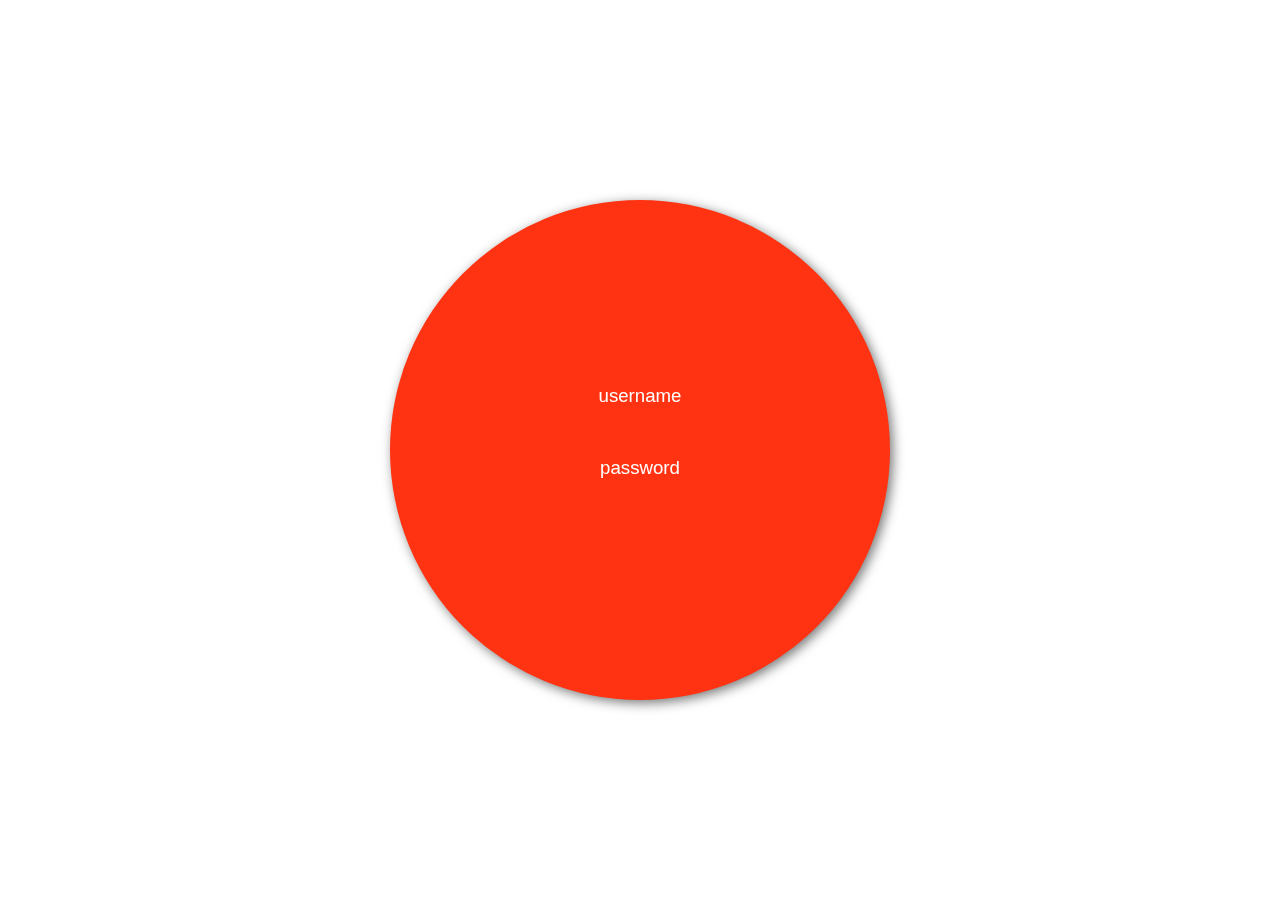
==== index.html @ 642049de "Added login page" ====
<!DOCTYPE html>
<html>
<head>
	<title>JAPAN 101/102 - Login</title>
	<link rel="stylesheet" type="text/css" href="css/main.css">
	<link rel="stylesheet" type="text/css" href="css/index.css">
</head>
<body>

	<form class='login-area' action='menu.html'>
		<input id='username' placeholder='username'/>
		<input type='password' id='password' placeholder='password'/>
		<button type='submit' id='login' class='button' style='display:none'>Log In</button>
	</form>

<script type="text/javascript" src='js/index.js'></script>
</body>
</html>
---- css/main.css ----
*
{
	box-sizing:border-box;
}

body
{
	font-family:'Helvetica Neue',Helvetica,Arial,sans-serif;
	margin:0;
	position:fixed;
	width:100%;
	height:100%;
	font-size:10pt;
}

.button
{
	display:inline-block;
	padding:4px 10px;
	min-width:100px;
	text-align:center;
	border:1px solid #555;
	border-radius:4px;
	font-size:11pt;
	cursor:pointer;
	-webkit-user-select:none;
	-moz-user-select:none;
	-ms-user-select:none;
	text-decoration:none;
	color:inherit;
	background:#fff;
}

.button.disabled
{
	background:#eee;
	color:#888;
	cursor:default;
}

.button-small
{
	min-width:0;
}

.button:hover
{
	background:#eee;
}

.button:not(.disabled):active, .button.toggle-on
{
	background:#ddd;
	box-shadow:2px 2px 3px #bbb inset;
	outline:none;
}

.button:focus
{
	outline:none;
}

input:focus
{
	outline:none;
	box-shadow:0 0 5px #69f;
}
---- css/index.css ----
.login-area
{
	position:relative;
	top:50%;
	left:50%;
	margin-left:-250px;
	margin-top:-250px;
	width:500px;
	height:500px;
	border-radius:250px;
	padding:150px 80px;
	background:#f31;
	color:white;
	box-shadow:3px 3px 12px #777;
}

.login-area input
{
	font-size:14pt;
	padding:4px 10px;
	width:100%;
	margin-top:30px;
	margin-bottom:10px;
	border-radius:6px;
	border:1px solid #f31;
	box-shadow:none;
	cursor:pointer;
	background:none;
	color:white;
	text-align:center;
}

.login-area input:hover
{
	border-color:white;
}

.login-area input:focus
{
	border-color:white;
	background:white;
	color:#555;
}

.login-area input::-webkit-input-placeholder { color:white; font-weight:normal; }
.login-area input:-moz-placeholder { color:white; }
.login-area input::-moz-placeholder { color:white; }
.login-area input:-ms-input-placeholder { color:white; }

.login-area input:focus::-webkit-input-placeholder { color:transparent; }
.login-area input:focus:-moz-placeholder { color:transparent; }
.login-area input:focus::-moz-placeholder { color:transparent; }
.login-area input:focus:-ms-input-placeholder { color:transparent; }

.login-area .button
{
	margin:15px auto;
	color:black;
	border:none;
}
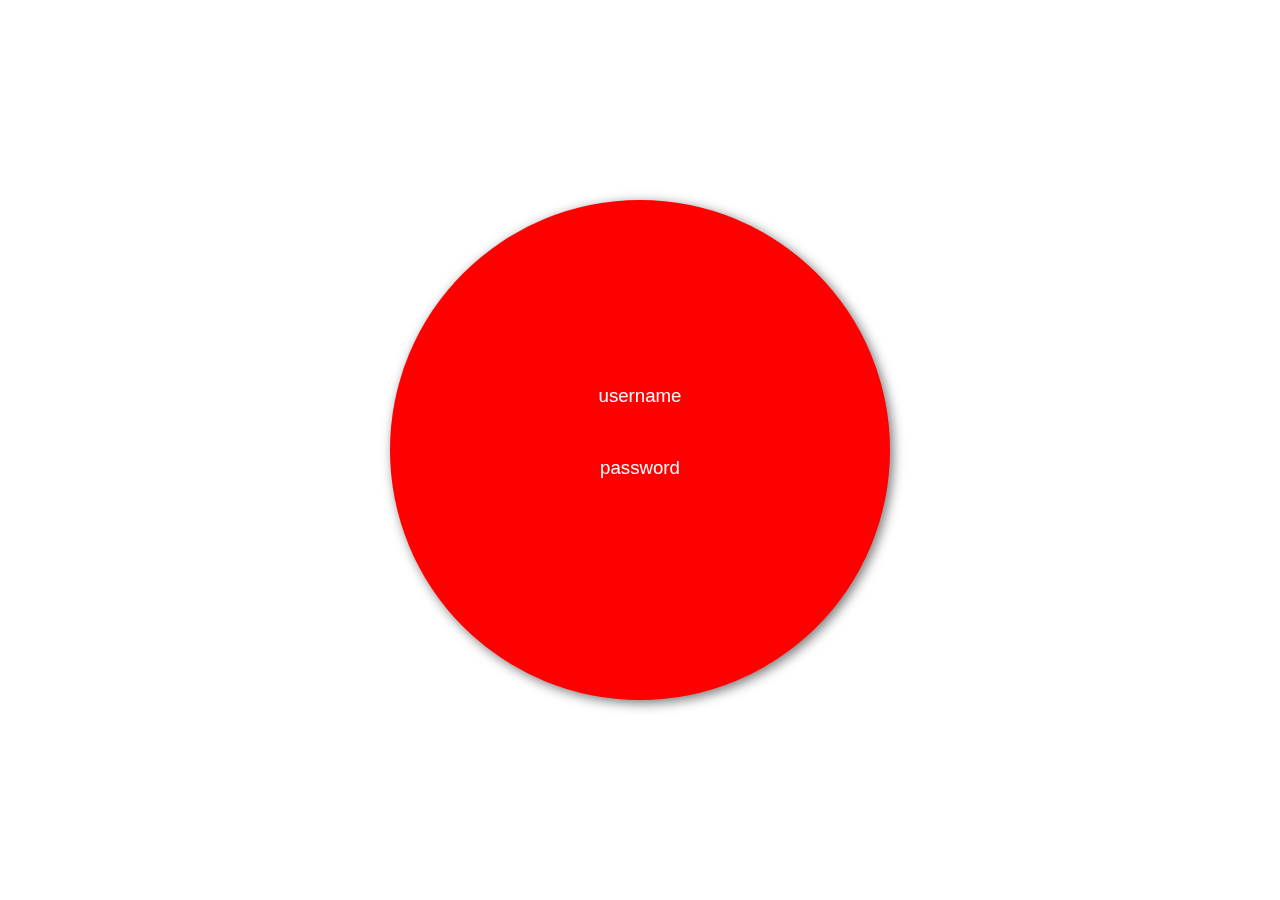
==== commit 49a34af6: "Broke out javascript and css, removed "menu" page, got drawing working!" ====
--- a/index.html
+++ b/index.html
@@ -4,6 +4,7 @@
 	<title>JAPAN 101/102 - Login</title>
 	<link rel="stylesheet" type="text/css" href="css/main.css">
 	<link rel="stylesheet" type="text/css" href="css/index.css">
+	<script type="text/javascript" src='js/index.js'></script>
 </head>
 <body>
 
@@ -13,6 +14,5 @@
 		<button type='submit' id='login' class='button' style='display:none'>Log In</button>
 	</form>
 
-<script type="text/javascript" src='js/index.js'></script>
 </body>
 </html>--- a/css/main.css
+++ b/css/main.css
@@ -65,3 +65,125 @@
 	outline:none;
 	box-shadow:0 0 5px #69f;
 }
+
+.dropdown
+{
+	-webkit-user-select:none;
+	-moz-user-select:none;
+	-ms-user-select:none;
+	display:block;
+	width:100%;
+	font-size:11pt;
+	border-bottom:1px solid #555;
+}
+
+.dropdown .dropdown-arrow
+{
+	float:right;
+	margin:5px 8px;
+}
+
+.dropdown.open .dropdown-arrow
+{
+	display:none;
+}
+
+.dropdown .dropdown-item
+{
+	display:block;
+	padding:5px 10px;
+}
+
+.dropdown .dropdown-item:not(.unselectable):hover
+{
+	background:#eee;
+}
+
+.dropdown .dropdown-item:not(.unselectable):active
+{
+	background:#ddd;
+	box-shadow:2px 2px 3px #bbb inset;
+}
+
+.dropdown.closed .dropdown-item
+{
+	display:none;
+}
+
+.dropdown.closed .dropdown-item.selected
+{
+	display:block;
+}
+
+.header
+{
+	position:absolute;
+	top:0;
+	left:0;
+	right:0;
+	height:50px;
+	border-bottom:1px solid #555;
+	background:#fff;
+	z-index:200;
+}
+
+.header-item
+{
+	display:block;
+	height:100%;
+	vertical-align:middle;
+	text-align:center;
+	min-width:100px;
+	border-radius:0;
+	border:none;
+	padding:12px 15px;
+	text-decoration:none;
+	color:#333;
+	font-size:15pt;
+}
+
+.header-item > *
+{
+	margin:-2px 0;
+	vertical-align:middle;
+}
+
+.header-item-left
+{
+	float:left;
+	border-right:1px solid #555;
+}
+
+.header-item-right
+{
+	float:right;
+	border-left:1px solid #555;
+}
+
+#search
+{
+	font-size:11pt;
+	padding:4px 8px;
+	border-radius:4px;
+	border:1px solid #bbb;
+	vertical-align:middle;
+	width:300px;
+}
+
+.scrollable
+{
+	position:relative;
+	width:100%;
+	height:100%;
+	overflow-y:scroll;
+}
+
+#content
+{
+	position:absolute;
+	width:100%;
+	height:100%;
+	padding-top:50px;
+	overflow-y:scroll;
+	z-index:0;
+}
--- a/css/index.css
+++ b/css/index.css
@@ -10,7 +10,7 @@
 	height:500px;
 	border-radius:250px;
 	padding:150px 80px;
-	background:#f31;
+	background:red;
 	color:white;
 	box-shadow:3px 3px 12px #777;
 }
@@ -23,7 +23,7 @@
 	margin-top:30px;
 	margin-bottom:10px;
 	border-radius:6px;
-	border:1px solid #f31;
+	border:1px solid red;
 	box-shadow:none;
 	cursor:pointer;
 	background:none;
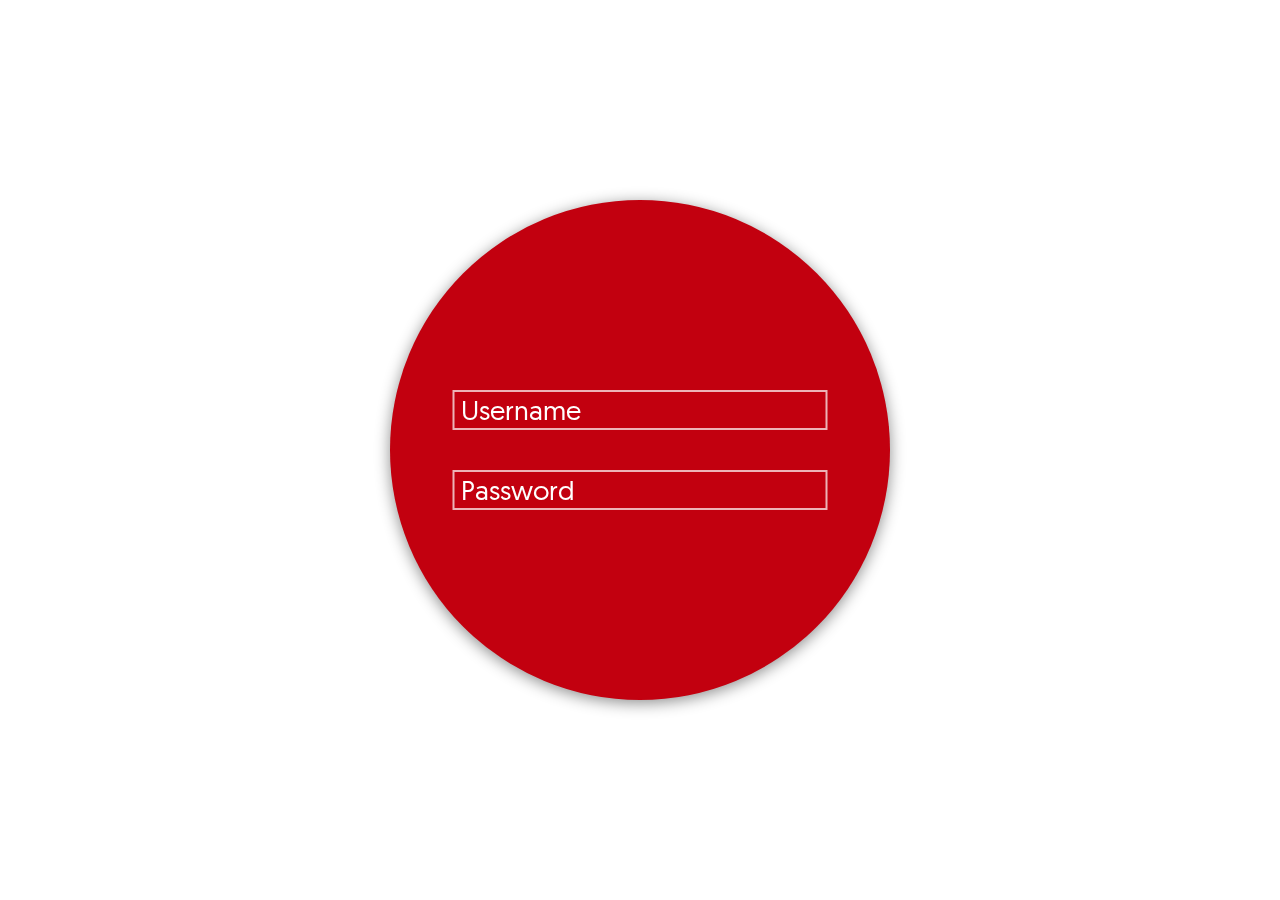
==== commit 3ae01bb1: "Update index for html, css, and JavaScript" ====
--- a/index.html
+++ b/index.html
@@ -9,9 +9,11 @@
 <body>
 
 	<form class='login-area' action='menu.html'>
-		<input id='username' placeholder='username'/>
-		<input type='password' id='password' placeholder='password'/>
-		<button type='submit' id='login' class='button' style='display:none'>Log In</button>
+		<div class="input_cont">
+			<input id='username' placeholder='Username'/>
+			<input type='password' id='password' placeholder='Password'/>
+			<button type='submit' id='login' class='login-button' style="visibility:hidden;">Log In</button>
+		</div>
 	</form>
 
 </body>
--- a/css/main.css
+++ b/css/main.css
@@ -1,11 +1,16 @@
+@font-face {
+	font-family:'Geomanist';
+	src:url('fonts/geomanist-regular-webfont.ttf');
+}
+
 *
 {
 	box-sizing:border-box;
+	font-family:'Geomanist';
 }
 
 body
 {
-	font-family:'Helvetica Neue',Helvetica,Arial,sans-serif;
 	margin:0;
 	position:fixed;
 	width:100%;
@@ -121,9 +126,9 @@
 	top:0;
 	left:0;
 	right:0;
-	height:50px;
+	height:30px;
 	border-bottom:1px solid #555;
-	background:#fff;
+	background:#555;
 	z-index:200;
 }
 
@@ -135,11 +140,11 @@
 	text-align:center;
 	min-width:100px;
 	border-radius:0;
-	border:none;
-	padding:12px 15px;
+	padding:2px 15px;
 	text-decoration:none;
-	color:#333;
+	color:white;
 	font-size:15pt;
+	background:#555;
 }
 
 .header-item > *
@@ -151,23 +156,54 @@
 .header-item-left
 {
 	float:left;
-	border-right:1px solid #555;
 }
 
 .header-item-right
 {
 	float:right;
-	border-left:1px solid #555;
+}
+
+#logout
+{
+	background:#555;
+	color:white;
+	box-shadow:none;
+}
+
+#logout:hover
+{
+	border:1px solid white;
+}
+
+#logout:active
+{
+	color:#c01;
+}
+
+#search-div
+{
+	height:400px;
+	margin-bottom:-350px;
+	margin-top:30px;
+	background:#f0f0f0;
+	padding-top:20px;
+}
+
+#search-div > div
+{
+	width:800px;
+	margin:0 auto;
 }
 
 #search
 {
 	font-size:11pt;
 	padding:4px 8px;
-	border-radius:4px;
+	border-radius:0;
 	border:1px solid #bbb;
 	vertical-align:middle;
-	width:300px;
+	width:90%;
+	margin-left:5%;
 }
 
 .scrollable
@@ -183,7 +219,17 @@
 	position:absolute;
 	width:100%;
 	height:100%;
-	padding-top:50px;
+	margin-top:10px;
 	overflow-y:scroll;
 	z-index:0;
 }
+
+#content-shadow
+{
+	position:fixed;
+	left:0;
+	top:90px;
+	width:100%;
+	height:10px;
+	box-shadow:0 5px 5px #f0f0f0 inset;
+}
--- a/css/index.css
+++ b/css/index.css
@@ -1,46 +1,56 @@
-
 .login-area
 {
 	position:relative;
 	top:50%;
 	left:50%;
-	margin-left:-250px;
-	margin-top:-250px;
+	transform: translateY(-50%) translateX(-50%);
+	-webkit-transform: translateY(-50%) translateX(-50%);
 	width:500px;
 	height:500px;
-	border-radius:250px;
-	padding:150px 80px;
-	background:red;
+	border-radius:50%;
+	background:rgb(194,0,15);
 	color:white;
-	box-shadow:3px 3px 12px #777;
+	box-shadow:0 3px 15px rgba(0,0,0,.45);
+}
+
+
+.input_cont {
+	position: absolute;
+	top: 50%;
+	left: 50%;
+	width: 75%;
+	transform: translateY(-50%) translateX(-50%);
+	-webkit-transform: translateY(-50%) translateX(-50%);
 }
 
 .login-area input
 {
-	font-size:14pt;
-	padding:4px 10px;
+	box-shadow: none;
+	font-size:2em;
+	padding: none;
 	width:100%;
-	margin-top:30px;
-	margin-bottom:10px;
-	border-radius:6px;
-	border:1px solid red;
-	box-shadow:none;
-	cursor:pointer;
-	background:none;
+	outline:none;
+	background:rgba(255,255,255,0);
 	color:white;
-	text-align:center;
+	border: 2px solid rgba(255,255,255,.7);
+	text-indent: 4px;
+
+	transition: background .2s linear 0s, border .2s linear 0s;
+}
+.login-area input:first-child {
+	margin-bottom: 40px;
 }
 
 .login-area input:hover
 {
-	border-color:white;
+	border: 2px solid rgba(255,255,255,1);
 }
 
 .login-area input:focus
 {
-	border-color:white;
-	background:white;
-	color:#555;
+	background:rgba(255,255,255,1);
+	border: 2px solid rgba(255,255,255,1);
+	color:rgb(70,70,70);
 }
 
 .login-area input::-webkit-input-placeholder { color:white; font-weight:normal; }
@@ -53,9 +63,45 @@
 .login-area input:focus::-moz-placeholder { color:transparent; }
 .login-area input:focus:-ms-input-placeholder { color:transparent; }
 
-.login-area .button
+.login-button
 {
-	margin:15px auto;
-	color:black;
-	border:none;
+	padding: none;
+	margin:none;
+	height:40px;
+	width: 110px;
+	color:white;
+	background-color: rgba(255,255,255,0);
+	position: absolute;
+	bottom: -100px;
+	left: 50%;
+	transform: translateX(-50%);
+	-webkit-transform: translateX(-50%);
+	font-size: 1.5em;
+	line-height: 32px;
+	border: 2px solid white;
+	cursor: default;
+	opacity: 0;
+	transition: opacity .2s linear 0s;
 }
+.login-button:hover
+{
+	color:rgb(194,0,15);
+	background-color: rgba(255,255,255,1);
+}
+.visible {
+	cursor: pointer;
+	opacity: 1;
+}
+
+
+@media screen and (max-width: 550px){
+	.login-area
+	{
+		width:350px;
+		height:350px;
+	}
+	.login-area input:first-child {
+		margin-bottom: 30px;
+	}
+}
+
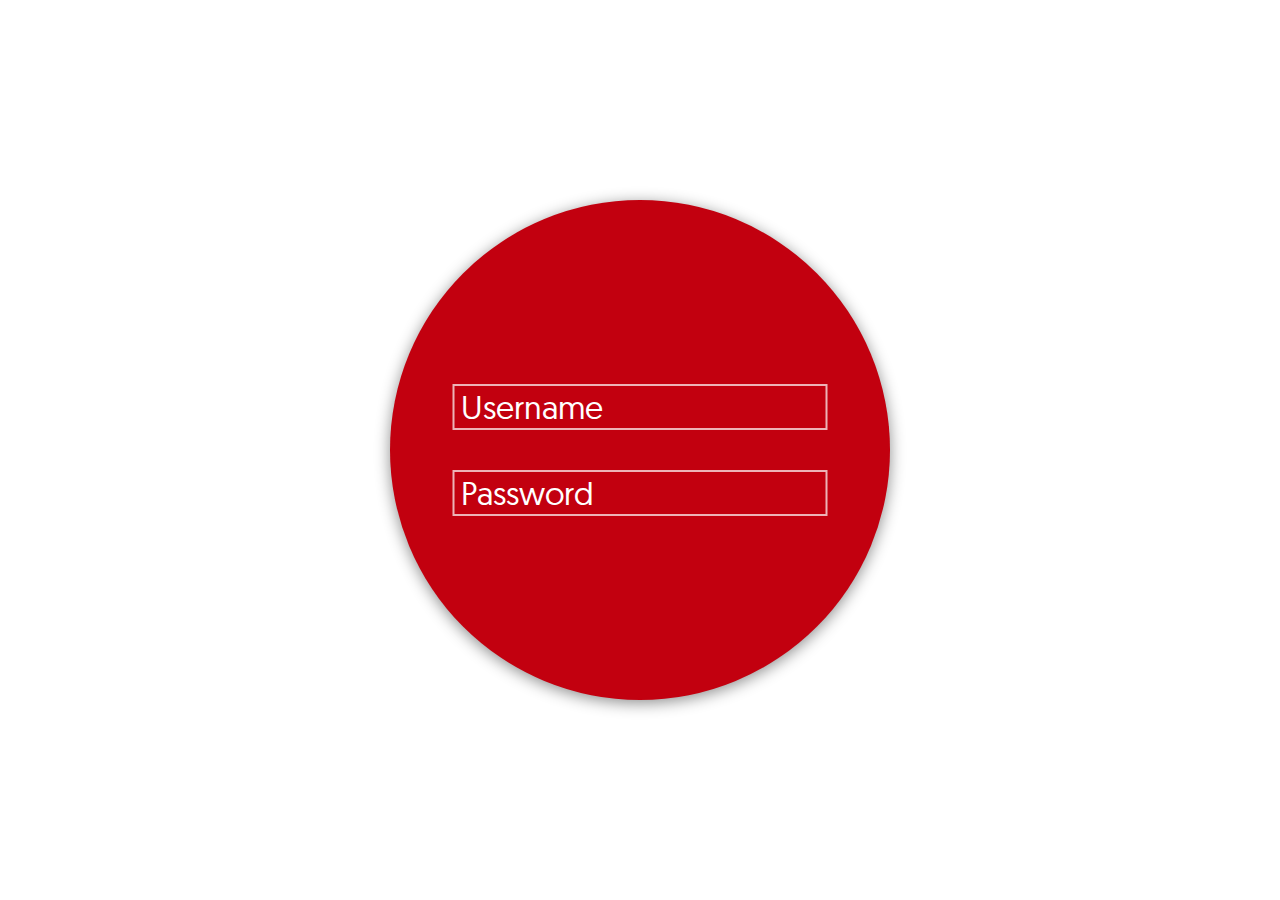
==== commit 72f2e75e: "New video and menu pages" ====
--- a/index.html
+++ b/index.html
@@ -8,7 +8,7 @@
 </head>
 <body>
 
-	<form class='login-area' action='menu.html'>
+	<form class='login-area' action='menu.new.html'>
 		<div class="input_cont">
 			<input id='username' placeholder='Username'/>
 			<input type='password' id='password' placeholder='Password'/>
--- a/css/main.css
+++ b/css/main.css
@@ -3,19 +3,58 @@
 	src:url('fonts/geomanist-regular-webfont.ttf');
 }
 
-*
+* *
 {
 	box-sizing:border-box;
 	font-family:'Geomanist';
 }
-
-body
+/*body
 {
 	margin:0;
 	position:fixed;
 	width:100%;
 	height:100%;
 	font-size:10pt;
+}*/
+html, body {
+	margin:0;
+	padding:0;
+	font-family: "Geomanist";
+	font-size: 100%;
+	/*line-height: 1;*/
+	width:100%;
+	height:100%;
+}
+
+
+header {
+	height: 40px;
+	width: 100%;
+	background-color: rgb(85,85,85);
+	position: fixed;
+	z-index: 10;
+}
+
+.upload_cont {
+	color: white;
+	font-size: 1.5em;
+	line-height: 40px;
+	width: 175px;
+	position: absolute;
+	top: 0;
+	cursor: pointer;
+	right: 25%;
+}
+.upload_cont:hover {
+	text-decoration: underline;
+}
+.upload_cont img{
+	height: 40px;
+	position: absolute;
+	top: 0;
+	right: 0;
+	cursor: pointer;
+	transition: .075s linear 0s;
 }
 
 .button
@@ -120,7 +159,7 @@
 	display:block;
 }
 
-.header
+/*.header
 {
 	position:absolute;
 	top:0;
@@ -130,7 +169,7 @@
 	border-bottom:1px solid #555;
 	background:#555;
 	z-index:200;
-}
+}*/
 
 .header-item
 {
@@ -183,10 +222,11 @@
 #search-div
 {
 	height:400px;
-	margin-bottom:-350px;
+	margin-bottom:;
 	margin-top:30px;
 	background:#f0f0f0;
 	padding-top:20px;
+	background-color: red;
 }
 
 #search-div > div
@@ -211,17 +251,18 @@
 	position:relative;
 	width:100%;
 	height:100%;
-	overflow-y:scroll;
+	/*overflow-y:scroll;*/
 }
 
 #content
 {
-	position:absolute;
+	position:relative;
 	width:100%;
 	height:100%;
 	margin-top:10px;
-	overflow-y:scroll;
+	/*overflow-y:scroll;*/
 	z-index:0;
+	/*background-color: lime;*/
 }
 
 #content-shadow
--- a/css/index.css
+++ b/css/index.css
@@ -88,6 +88,7 @@
 	color:rgb(194,0,15);
 	background-color: rgba(255,255,255,1);
 }
+.login-button:focus {outline:0;}
 .visible {
 	cursor: pointer;
 	opacity: 1;
